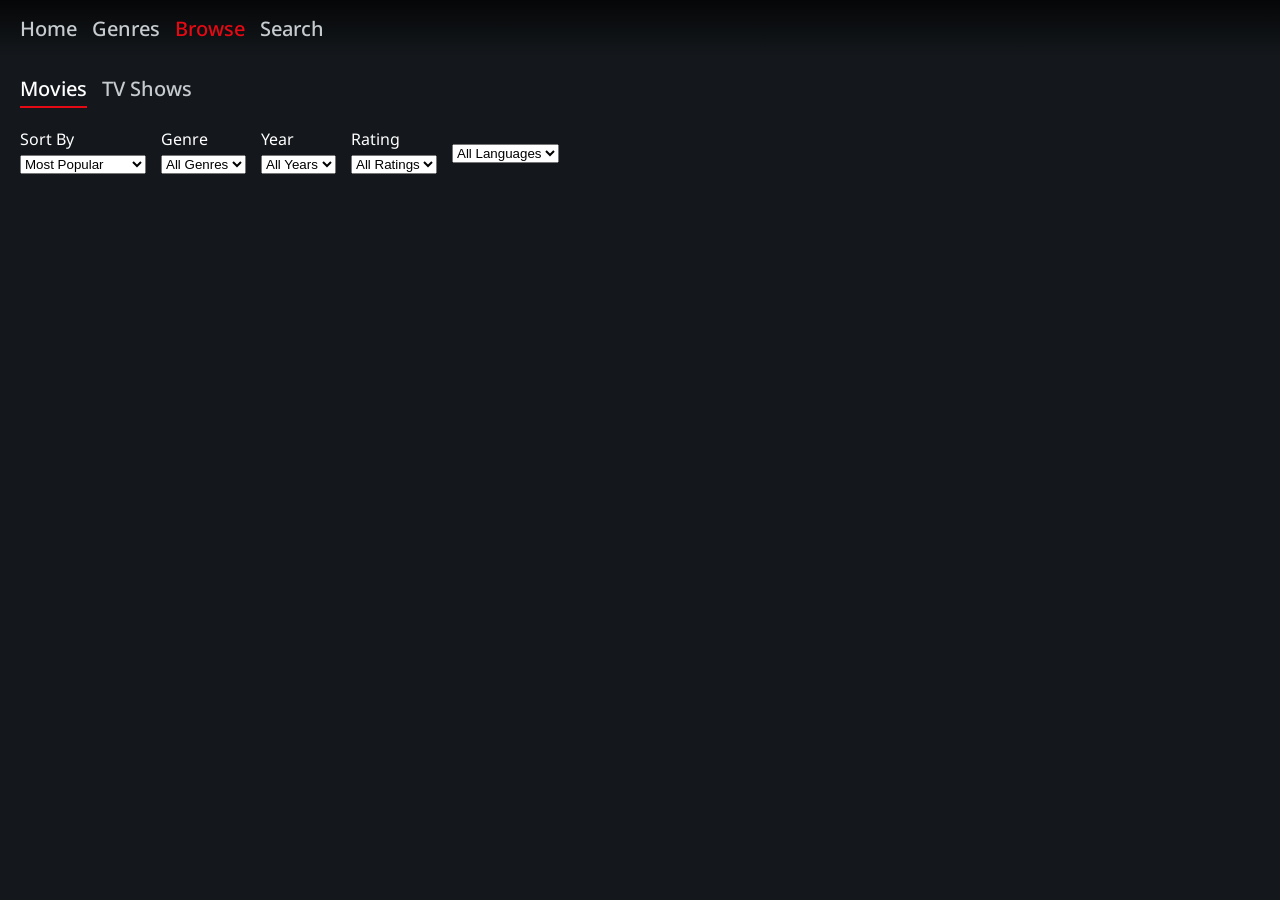
==== browse.html @ 1913073d "Update cinema.js and project files" ====
<!DOCTYPE html>
<html lang="en">
<!-- Home, Genres, Browse, Search, Details -->

<head>
    <meta charset="UTF-8">
    <meta name="viewport" content="width=device-width, initial-scale=1.0">
    <title>Cinema Cafe</title>
    <link rel="stylesheet" href="style.css">


</head>

<body>
    <header class="head-bar">

        <nav class="main-nav">
            <a href="index.html">Home</a>
            <a href="movie-details.html">Genres</a>
            <a href="browse.html" class="active-top">Browse</a>
            <a>Search</a>

        </nav>
    </header>
    <main class="browse-container">
        <nav class="sub-nav">

            <a href="browse.html" class="active">Movies</a>
            <a href="tvshow.html">TV Shows</a>

        </nav>
        <section class="select-section">
            <div class="select-group">
                <label for="select-sort">Sort By</label>
                <select id="select-sort" autocomplete="off">
                    <option value="popularity.desc">Most Popular</option>
                    <option value="vote_average.desc">Highest Rated</option>
                    <option value="primary_release_date.desc">Newest Releases</option>

                </select>
            </div>

            <div class="select-group">
                <label for="genre-select">Genre</label>
                <select id="genre-select" autocomplete="off">
                    <option value="">All Genres</option>
                </select>
            </div>

            <div class="select-group">
                <label for="year-sort">Year</label>
                <select id="year-sort" autocomplete="off">
                    <option value="">All Years</option>
                    <option value="2026">2026</option>
                    <option value="2025">2025</option>
                    <option value="2024">2024</option>
                    <option value="2023">2023</option>
                    <option value="2022">2022</option>
                    <option value="2021">2021</option>
                    <option value="2020">2020</option>
                    <option value="2019">2019</option>
                    <option value="2018">2018</option>
                    <option value="2017">2017</option>
                    <option value="2016">2016</option>
                    <option value="2015">2015</option>
                    <option value="2014">2014</option>
                    <option value="2013">2013</option>
                    <option value="2012">2012</option>
                    <option value="2011">2011</option>
                    <option value="2010">2010</option>

                </select>
            </div>
            <div class="select-group">
                <label for="rating-select">Rating</label>
                <select id="rating-select" autocomplete="off">
                    <option value="">All Ratings</option>
                    <option value="9">9+ Stars</option>

                    <option value="8">8+ Stars</option>
                    <option value="7">7+ Stars</option>
                    <option value="6">6+ Stars</option>
                </select>
            </div>

            <div class="select-group">
                <label for="language-select"></label>
                <select id="language-select" autocomplete="off">
                    <option value="">All Languages</option>
                    <option value="ar">Arabic</option>
                    <option value="en">International</option>
                </select>
            </div>
        </section>
        <section class="trending">
            <!-- <h2>Trending Movies</h2> -->
            <div class="movies-grid">



            </div>

            <div class="load-more-container">
                <button id="load-more-btn" style="display: none;">Load More</button>
            </div>
            <div id="scroll-sentinel"></div>
        </section>
    </main>

    <script src="cinema.js"></script>

</body>

</html>
---- style.css ----
@import url('https://fonts.googleapis.com/css2?family=Libre+Baskerville:ital,wght@0,400..700;1,400..700&family=Noto+Sans:ital,wght@0,100..900;1,100..900&display=swap');



body {
    /* background-image: url("doodle2.png"); */
    margin: 0px;
    background-color: #14181c;
    color: #ffffff;
    font-family: "Noto Sans", sans-serif;
    padding: 0px;
}

.page-container {
    padding: 20px;
    /* padding: 80px 20px 20px 20px; */
    max-width: 1300px;
    margin: 0 auto;
}


nav {
    display: flex;
    gap: 15px;
    margin-bottom: 20px;
    /* position: absolute;
    width: 100%;
    top: 0%;
    left: 0%; */
}

nav a {
    color: rgb(198, 203, 207);
    text-decoration: none;
    font-weight: 500;
    font-size: 20px;
    transition: color 0.2s ease;
    cursor: pointer;
}

nav a.active {
    color: #ffffff;
    border-bottom: 2px solid #e50914;
    /* Red accent line under active page */
    padding-bottom: 4px;
}

nav a.active-top {
    color: #e50914;
    /* border-bottom: 2px solid #e50914; */
    /* Red accent line under active page */
    /* padding-bottom: 4px; */
}

nav a:hover {
    color: rgb(241, 86, 86);
}


.movies-grid img,
.tv-grid img {

    width: 150px;
    height: 210px;
    border-radius: 9px;
    object-fit: cover;
    /* transition: transform 0.2s ease, outline 0.3s ease; */

    cursor: pointer;
    border: 2px solid transparent;
    transition: transform 0.2s;
    outline-offset: -3px;
}

.movies-grid,
.tv-grid {
    gap: 15px;
    object-position: center;
    justify-content: center;
    flex-wrap: wrap;
    display: flex;
}

.movies-grid img:hover,
.tv-grid img:hover {
    transform: scale(1.06);
    outline: 2px solid coral;
    outline-width: medium;
    /* transition: outline 0.3s ease; */
}


.details {
    /* display: flex;
    align-items: flex-end;
    gap: 20px;
    position: relative;
    justify-content: center; */
    position: relative;



}

.backdrop {
    height: clamp(500px, 32vw, 520px);
    /* height: 500px; */

    width: 100%;
    object-fit: cover;
    border-radius: 10px;

    /* object-position: center top; */


}


.poster {

    /* position: absolute;
    bottom: -40px;
    left: 20px;
    width: 230px;
    border-radius: 10px;
    object-fit: cover; */
    width: 230px;
    border-radius: 10px;
    object-fit: cover;
    position: relative;
    z-index: 2;


}



.backdrop-fade {
    position: absolute;
    top: 0;
    left: 0;
    width: 100%;
    height: 100%;
    background: linear-gradient(to bottom,
            rgba(0, 0, 0, 0) 20%,
            rgba(0, 0, 0, 0.4) 55%,
            #101417 100%);

}

.backdrop-wrapper {
    position: relative;
}


.cast-member img {
    border-radius: 600px;
    width: 100px;
    height: 100px;
    object-fit: cover;
    display: block;
    margin: 0 auto;
    cursor: pointer;

}

.character-name {
    font-size: 15px;
    font-weight: 400;
}

.cast-member {
    text-align: center;
    width: 100px;

}

.cast-list {
    display: flex;
    gap: 45px 90px;
    flex-wrap: wrap;
    margin-bottom: 50px;
    align-items: flex-start;
    overflow-x: auto;

}


.details-info {
    margin-top: 1px;
}

/* .details-info h2 {
    font-size: 25px;
} */

.character-name {
    color: #a0a0a0;
    text-align: center;
    min-height: 2.6em;
    line-height: 1.3;
    margin-top: 5px
}

.actor-name {
    text-align: center;
    margin-bottom: 0;

}


.left-column {
    padding-top: 0px;
    /* text-wrap: wrap; */
    gap: 20px;
    display: flex;
    flex-direction: column;
    margin-left: 20px;
    position: sticky;
    top: 20px;
    align-self: flex-start;
    margin-top: -305px;

}

.genres {

    gap: 8px;
    display: flex;
    flex-wrap: wrap;
}

.genre-pill {
    background-color: #2c3437;
    padding: 4px 10px;
    border-radius: 6px;
    font-size: 13px;
    cursor: pointer;


}

.status {
    flex-wrap: wrap;
    width: 270px;
    display: flex;
    flex-direction: column;
    gap: 17px;

}

.status p {
    margin: 0;
    color: #a0a0a0;
    font-size: 14px;
}

.status span {
    color: #ffffff;
    font-weight: 490;
    display: block;
    margin-top: 3px;

}

.btn-trailer {
    cursor: pointer;
    border-radius: 30px;
    padding: 10px 10px;
    margin-right: 80px;
}

.details-bottom {
    display: flex;
    gap: 45px;
}

.right-column {
    flex: 1;
    min-width: 0;

}

.title-info {
    display: flex;
    align-items: center;
    gap: 10px;
    color: #a0a0a0;
    font-size: 15px;
    margin-bottom: 20px;
}

.title-info .rating {
    color: #fff;
}

.title-info .rating strong {
    font-size: 18px;
}

.title-info .max-score {
    color: #707070;
    font-size: 14px;
}

.title-info .dot,
.dot-time {
    color: #505050;
}

.tagline {
    font-size: 16px;
    font-style: italic;
    color: #d1d5db;
    border-left: 3px solid #e50914;
    padding-left: 12px;
    margin: 20px 0 20px 0;
}

.sub-crew {
    display: flex;
    flex-direction: column;
    gap: 7px;
    margin: 30px 0;
    border-top: 1px solid rgba(255, 255, 255, 0.1);
    border-bottom: 1px solid rgba(255, 255, 255, 0.1);
    padding: 14px 0;
}

.sub-crew p {
    margin: 0;
    font-size: 17px;
    color: #a0a0a0;
    font-weight: 600;


}

.sub-crew span {
    color: #5692e8;
    font-weight: 400;
    margin-left: 6px;
}

.media-nav nav {
    display: flex;
    gap: 30px;
    align-items: center
}

.media-nav h2 {
    margin: 0;
}

.media-nav button {
    color: white;
    background-color: transparent;
    border: transparent;
    cursor: pointer;
    font-size: 20px;
}

.media-nav button:hover {
    color: rgb(209, 209, 209);
    transition: color 0.2s ease;

}

.media-nav button.active {

    border-bottom: 2px solid rgb(245, 66, 66);
    padding-bottom: 2px;
}

.cast-image {
    align-items: center;
}



.btn-view-more {
    /* width: 100px;
    height: 100px; */
    border-radius: 600px;
    background: transparent;
    border: none;
    color: #f1eeee;
    font-size: 15px;
    font-weight: 600;
    cursor: pointer;
    align-self: center;

    margin-right: 20px;
    margin-bottom: 90px;
    padding-left: 10px;
    padding-right: 10px;
    transition: color 0.2s ease
}

.btn-view-more:hover {
    color: rgb(252, 82, 82);
}

.media-scroll {
    display: flex;
    gap: 10px;
    overflow-x: auto;
    padding-bottom: 10px;
    overflow-x: auto;
    /* overscroll-behavior: contain; */

}

.media-container {
    flex-shrink: 0;
    border-radius: 3px;
    cursor: pointer;
    width: 420px;
    height: 280px;
    object-fit: cover;

}

.media-container img {
    width: 100%;
    height: 100%;
    object-fit: cover;

}

.media-section {
    max-width: 100%;
    width: 100%;
    margin: 0 auto;
    overflow-x: hidden;
}


/* Modal */
.modal {
    position: fixed;
    top: 0%;
    left: 0%;
    z-index: 2000;
    width: 100%;
    height: 100%;
    z-index: 2000;
    display: flex;
    align-items: center;
    justify-content: center;

}



.overlay {
    position: absolute;
    top: 0;
    left: 0;
    width: 100%;
    height: 100%;
    background-color: rgba(0, 0, 0, 0.9);
    /* backdrop-filter: blur(2px); */
    z-index: 1;
    display: flex;
    align-items: center;
    justify-content: center;
}

/* 3. Modal Box Container */
.modal-content {
    position: relative;
    z-index: 2;
    width: 100%;
    max-width: 1200px;
    background-color: #14181c;
    border-radius: 12px;
    padding: 20px;

}

/* 4. Modal Header Bar */
.modal-header {
    display: flex;
    justify-content: space-between;
    align-items: center;
    margin-bottom: 15px;
}

.modal-header h3 {
    margin: 0;
    font-size: 20px;
    color: #ffffff;
}

/* 5. Close Button ("X") */
.close-modal {
    background: none;
    border: none;
    color: #a0a0a0;
    font-size: 28px;
    cursor: pointer;
    line-height: 1;
    transition: color 0.2s ease;
}

.close-modal:hover {
    color: #e50914;
}

.trailer-frame {
    width: 100%;
    aspect-ratio: 16 / 9;
    border-radius: 8px;
    display: block;
}

.hidden {
    display: none;
}

.head-bar {
    width: 100%;
    background-color: #14181c;
    z-index: 10;
    position: absolute;
    background: linear-gradient(to bottom, rgba(0, 0, 0, 0.75) 0%, rgba(0, 0, 0, 0) 100%);

}

.head-bar nav {
    max-width: 1500px;
}

.main-nav {
    max-width: 1300px;
    margin: 0 auto;
    padding: 15px 20px;
    /* background: transparent; */
}

.browse-container {
    max-width: 1500px;
    margin: 0 auto;
    padding: 20px;
    padding-top: 75px;

}

.sub-nav {
    display: flex;
    gap: 15px;
    margin-bottom: 20px;
    /* padding: 20px;
    max-width: 1505px;
    margin: 0 auto; */


}

.select-section {
    display: flex;
    margin: 20px 0;
    flex-wrap: wrap;
    gap: 15px;
    align-items: center;
}

.select-group {
    display: flex;
    gap: 5px;
    flex-direction: column;
}

#scroll-sentinel {
    height: 20px;
    width: 100%;
}

.ambient-glow {
    position: absolute;
    top: 0;
    left: 0;
    width: 100%;
    height: 610px;
    z-index: -1;
    background-image: var(--glow-image);
    background-size: cover;
    background-position: center top;
    filter: blur(90px) saturate(1.3) brightness(0.5);
    transform: scale(1.2);
    /* pushes the blurred edges off-screen so no hard border shows */
    opacity: 0.6;
    transition: background-image 0.6s ease;
    pointer-events: none;
}

.season-scroller {
    display: flex;
    gap: 20px;
    padding: 2px;
}

.backdrop-wrapper-tv {
    position: relative;

}

.backdrop-tv {
    height: clamp(500px, 32vw, 520px);
    /* height: 500px; */

    width: 100%;
    object-fit: cover;
    border-radius: 10px;
    object-position: center top;

}

.backdrop-fade-tv {
    position: absolute;
    top: 0;
    left: 0;
    width: 100%;
    height: 100%;
    background: linear-gradient(to bottom,
            rgba(0, 0, 0, 0) 20%,
            rgba(0, 0, 0, 0.4) 55%,
            #101417 100%);
}
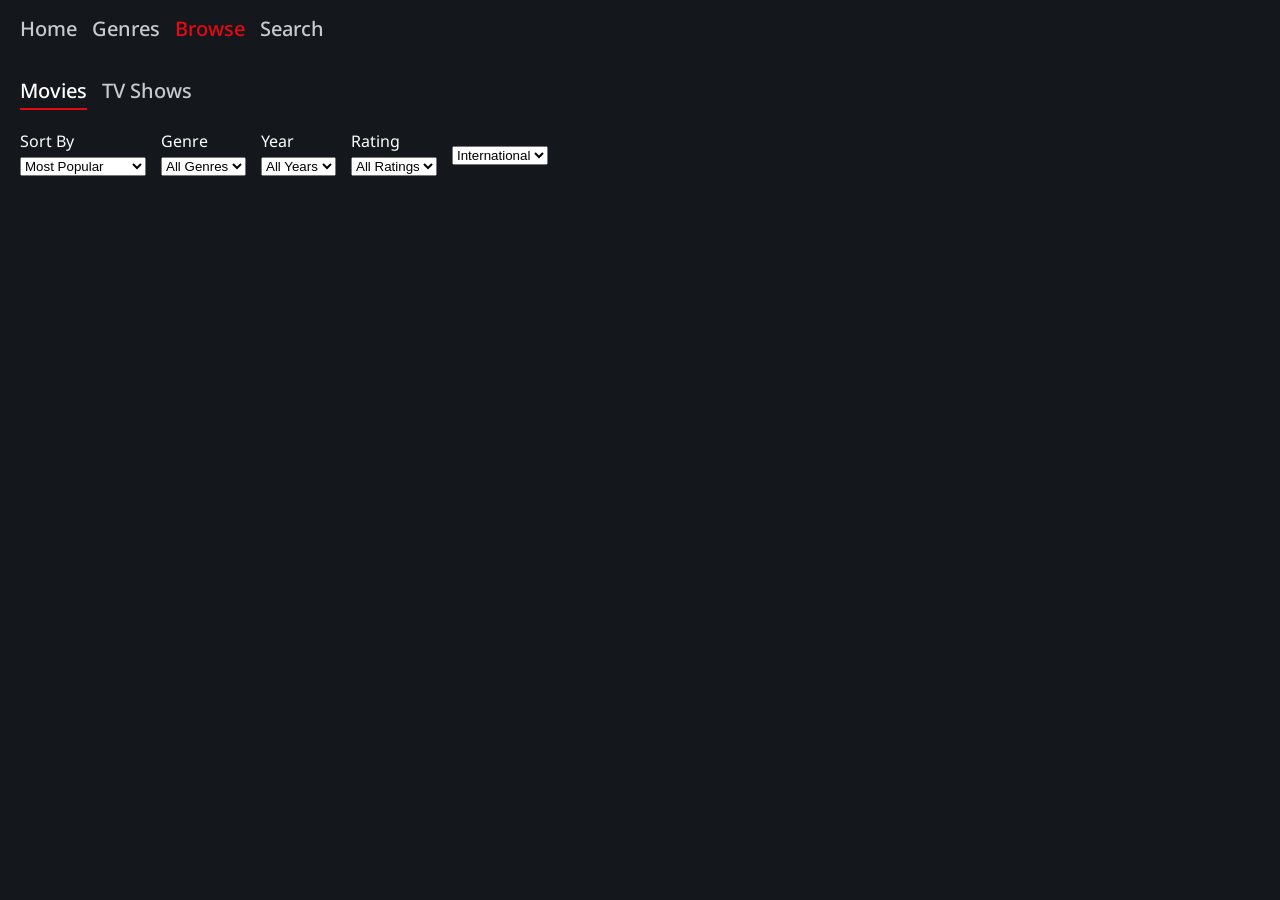
==== commit bd2fd011: "update 2.0" ====
--- a/browse.html
+++ b/browse.html
@@ -16,9 +16,9 @@
 
         <nav class="main-nav">
             <a href="index.html">Home</a>
-            <a href="movie-details.html">Genres</a>
+            <a href="genres.html">Genres</a>
             <a href="browse.html" class="active-top">Browse</a>
-            <a>Search</a>
+            <a href="search.html">Search</a>
 
         </nav>
     </header>
@@ -86,9 +86,9 @@
             <div class="select-group">
                 <label for="language-select"></label>
                 <select id="language-select" autocomplete="off">
-                    <option value="">All Languages</option>
+                    <option value="">International</option>
                     <option value="ar">Arabic</option>
-                    <option value="en">International</option>
+                    <!-- <option value="en">International</option> -->
                 </select>
             </div>
         </section>
--- a/style.css
+++ b/style.css
@@ -9,6 +9,7 @@
     color: #ffffff;
     font-family: "Noto Sans", sans-serif;
     padding: 0px;
+    overflow-x: hidden
 }
 
 .page-container {
@@ -522,9 +523,17 @@
 .head-bar {
     width: 100%;
     background-color: #14181c;
+
+
+}
+
+.head-bar--overlay {
+    background-color: transparent;
+    background: linear-gradient(to bottom, rgba(0, 0, 0, 0.75) 0%, rgba(0, 0, 0, 0) 100%);
+    top: 0;
+    left: 0;
     z-index: 10;
     position: absolute;
-    background: linear-gradient(to bottom, rgba(0, 0, 0, 0.75) 0%, rgba(0, 0, 0, 0) 100%);
 
 }
 
@@ -543,7 +552,9 @@
     max-width: 1500px;
     margin: 0 auto;
     padding: 20px;
-    padding-top: 75px;
+    padding-top: 20px;
+
+
 
 }
 
@@ -582,7 +593,7 @@
     top: 0;
     left: 0;
     width: 100%;
-    height: 610px;
+    height: 620px;
     z-index: -1;
     background-image: var(--glow-image);
     background-size: cover;
@@ -599,6 +610,7 @@
     display: flex;
     gap: 20px;
     padding: 2px;
+    flex-wrap: wrap;
 }
 
 .backdrop-wrapper-tv {
@@ -627,4 +639,166 @@
             rgba(0, 0, 0, 0) 20%,
             rgba(0, 0, 0, 0.4) 55%,
             #101417 100%);
+}
+
+.episode-card {
+    display: flex;
+    gap: 15px;
+    margin-bottom: 15px;
+    align-items: flex-start;
+}
+
+.episode-still {
+    width: 200px;
+    height: 112px;
+    object-fit: cover;
+    border-radius: 6px;
+    flex-shrink: 0;
+}
+
+.episode-header {
+    display: flex;
+    gap: 10px;
+    align-items: center;
+    margin-bottom: 6px;
+}
+
+.episode-number {
+    color: #a0a0a0;
+}
+
+.episode-rating {
+    color: #f5c518;
+}
+
+.season-btn {
+    margin-bottom: 20px;
+}
+
+.season-btn.active {
+    background-color: #e50914;
+    color: white;
+}
+
+.episode-date {
+    font-size: 14px;
+    color: #a7a7a7;
+}
+
+.search-container {
+    text-align: center;
+
+}
+
+.search-container input {
+    padding: 20px;
+    text-align: center;
+    max-width: 1300px;
+
+}
+
+.search-container {
+    max-width: 1500px;
+    margin: 0 auto;
+    padding: 20px;
+    padding-top: 20px;
+}
+
+.input-search {
+    width: 200px;
+    max-width: 600px;
+    margin-bottom: 20px;
+    border-radius: 30px;
+    font-size: 15px;
+    color: #ffffff;
+    background-color: #1c2126;
+    border: 2px solid transparent;
+    outline: none;
+    transition: box-shadow 0.25s ease, border-color 0.25 ease;
+}
+
+.input-search::placeholder {
+    color: #6b7280;
+}
+
+.input-search:focus {
+    border-color: #e52309;
+    background-color: #20262c;
+}
+
+
+.search-results img {
+    width: 150px;
+    height: 210px;
+    cursor: pointer;
+    border-radius: 10px;
+    border: 2px solid transparent;
+    transition: transform 0.2s;
+    outline-offset: -3px;
+    object-fit: cover;
+
+
+}
+
+.search-results img:hover {
+    transform: scale(1.1);
+    outline: 2px solid #6366f1;
+    outline-width: medium;
+}
+
+.search-results {
+    display: flex;
+    flex-wrap: wrap;
+    gap: 15px;
+    justify-content: center;
+
+}
+
+
+/* #tv-load-btn {
+    font-size: 15px;
+    display: block;
+    margin: 20px;
+    padding: 12px 32px;
+    border-radius: 30px;
+    cursor: pointer;
+    font-weight: 600;
+    color: white;
+    background-color: transparent;
+    transition: background-color 0.25s ease, transform 0.15s ease, box-shadow 0.25s ease;
+
+}
+
+#tv-load-btn:hover {
+    background: #e50914;
+    box-shadow: 0 0 20px rgba(229, 9, 20, 0.4);
+    transform: translateY(-2px);
+
+
+}
+
+.tv-load-container {
+    display: flex;
+    justify-content: center;
+    width: 100%;
+} */
+
+#tv-load-btn {
+    display: block;
+    margin: 30px auto;
+    padding: 13px 36px;
+    font-size: 15px;
+    font-weight: 600;
+    color: #ffffff;
+    background-color: #1c2126;
+    border: 1px solid #2c3437;
+    border-radius: 50px;
+    cursor: pointer;
+    transition: all 0.25s ease;
+}
+
+#tv-load-btn:hover {
+    background-color: #20262c;
+    border-color: #e50914;
+    box-shadow: 0 0 15px rgba(229, 9, 20, 0.4);
 }
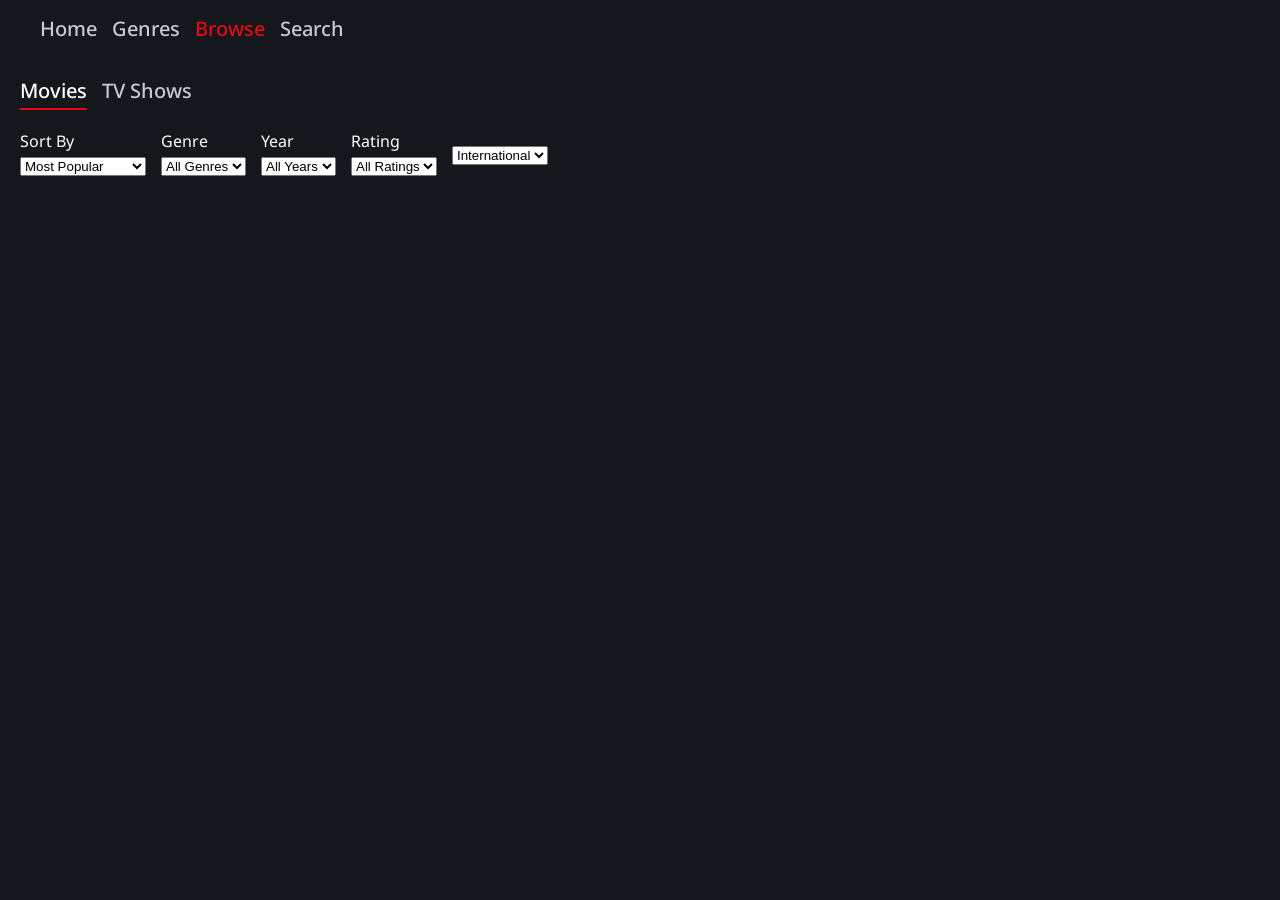
==== commit 5a714646: "update 3.0: - completing homepage, and making it responsive. - making genre page responsive" ====
--- a/browse.html
+++ b/browse.html
@@ -36,6 +36,7 @@
                     <option value="popularity.desc">Most Popular</option>
                     <option value="vote_average.desc">Highest Rated</option>
                     <option value="primary_release_date.desc">Newest Releases</option>
+
 
                 </select>
             </div>
--- a/style.css
+++ b/style.css
@@ -14,13 +14,14 @@
 
 .page-container {
     padding: 20px;
-    /* padding: 80px 20px 20px 20px; */
     max-width: 1300px;
+    /*intentionally narrower than other pages — looks best at this width */
     margin: 0 auto;
 }
 
 
 nav {
+    user-select: none;
     display: flex;
     gap: 15px;
     margin-bottom: 20px;
@@ -31,6 +32,7 @@
 }
 
 nav a {
+
     color: rgb(198, 203, 207);
     text-decoration: none;
     font-weight: 500;
@@ -54,6 +56,7 @@
 }
 
 nav a:hover {
+
     color: rgb(241, 86, 86);
 }
 
@@ -118,14 +121,7 @@
 
 
 .poster {
-
-    /* position: absolute;
-    bottom: -40px;
-    left: 20px;
-    width: 230px;
-    border-radius: 10px;
-    object-fit: cover; */
-    width: 230px;
+    width: 100%;
     border-radius: 10px;
     object-fit: cover;
     position: relative;
@@ -211,8 +207,8 @@
 
 
 .left-column {
+    width: 230px;
     padding-top: 0px;
-    /* text-wrap: wrap; */
     gap: 20px;
     display: flex;
     flex-direction: column;
@@ -225,10 +221,13 @@
 }
 
 .genres {
-
     gap: 8px;
     display: flex;
     flex-wrap: wrap;
+    /* max-width: 100%; */
+    width: 100%;
+
+    justify-content: flex-start;
 }
 
 .genre-pill {
@@ -239,16 +238,21 @@
     cursor: pointer;
 
 
-}
-
-.status {
+
+}
+
+.status,
+.budget-revenue {
+    width: 100%;
+    /* width: 270px; */
     flex-wrap: wrap;
-    width: 270px;
     display: flex;
     flex-direction: column;
-    gap: 17px;
-
-}
+    gap: 15px;
+
+}
+
+
 
 .status p {
     margin: 0;
@@ -261,6 +265,17 @@
     font-weight: 490;
     display: block;
     margin-top: 3px;
+    font-size: 14px;
+
+}
+
+
+.date-group span {
+    color: #ffffff;
+    font-weight: 490;
+    display: block;
+    margin-top: 3px;
+    font-size: 14px;
 
 }
 
@@ -268,7 +283,8 @@
     cursor: pointer;
     border-radius: 30px;
     padding: 10px 10px;
-    margin-right: 80px;
+    width: 95%
+        /* margin-right: 80px; */
 }
 
 .details-bottom {
@@ -308,6 +324,7 @@
 .dot-time {
     color: #505050;
 }
+
 
 .tagline {
     font-size: 16px;
@@ -408,6 +425,8 @@
     overflow-x: auto;
     padding-bottom: 10px;
     overflow-x: auto;
+    scrollbar-width: thin;
+    scrollbar-color: rgba(255, 255, 255, 0.2) transparent;
     /* overscroll-behavior: contain; */
 
 }
@@ -516,9 +535,7 @@
     display: block;
 }
 
-.hidden {
-    display: none;
-}
+
 
 .head-bar {
     width: 100%;
@@ -537,19 +554,17 @@
 
 }
 
-.head-bar nav {
-    max-width: 1500px;
-}
 
 .main-nav {
-    max-width: 1300px;
+    /* max-width: 1400px; */
+    max-width: var(--content-max);
     margin: 0 auto;
-    padding: 15px 20px;
-    /* background: transparent; */
+    /* padding: 15px 20px; */
+    padding: 15px var(--content-pad);
 }
 
 .browse-container {
-    max-width: 1500px;
+    max-width: 1400px;
     margin: 0 auto;
     padding: 20px;
     padding-top: 20px;
@@ -625,7 +640,7 @@
     width: 100%;
     object-fit: cover;
     border-radius: 10px;
-    object-position: center top;
+    object-position: center 20%;
 
 }
 
@@ -673,10 +688,23 @@
 
 .season-btn {
     margin-bottom: 20px;
+    border-radius: 30px;
+    padding: 10px 13px;
+    background: #1c2126;
+    border: 1px solid #2c3437;
+    color: #a0a0a0;
+    cursor: pointer;
+    font-size: 14px;
+    transition: all 0.2s ease;
+}
+
+.season-btn:hover {
+    color: rgba(248, 248, 248);
 }
 
 .season-btn.active {
     background-color: #e50914;
+    border: #e50914;
     color: white;
 }
 
@@ -693,12 +721,12 @@
 .search-container input {
     padding: 20px;
     text-align: center;
-    max-width: 1300px;
+    max-width: 1400px;
 
 }
 
 .search-container {
-    max-width: 1500px;
+    max-width: 1400px;
     margin: 0 auto;
     padding: 20px;
     padding-top: 20px;
@@ -783,7 +811,9 @@
     width: 100%;
 } */
 
-#tv-load-btn {
+#tv-load-btn,
+#load-more-btn,
+#search-load-more-btn {
     display: block;
     margin: 30px auto;
     padding: 13px 36px;
@@ -797,8 +827,1351 @@
     transition: all 0.25s ease;
 }
 
-#tv-load-btn:hover {
+#tv-load-btn:hover,
+#load-more-btn:hover,
+#search-load-more-btn:hover {
     background-color: #20262c;
     border-color: #e50914;
     box-shadow: 0 0 15px rgba(229, 9, 20, 0.4);
+}
+
+
+.genre-section {
+    max-width: 1400px;
+    margin: 0 auto;
+}
+
+.genre-container {
+    display: grid;
+    grid-template-columns: repeat(auto-fill, minmax(220px, 1fr));
+    gap: 20px;
+    padding: 20px;
+
+}
+
+.genre-container-home {
+    display: grid;
+    grid-template-columns: repeat(auto-fill, minmax(220px, 1fr));
+    gap: 20px;
+    padding: 0 20px;
+}
+
+.genre-card {
+    aspect-ratio: 2/1;
+    border-radius: 7px;
+    background-color: var(--genre-color, #444);
+    box-shadow: 0 2px 8px rgba(0, 0, 0, 0.3);
+    transition: transform 0.2s ease, box-shadow 0.2s ease;
+    position: relative;
+    overflow: hidden;
+    display: flex;
+    align-items: center;
+    justify-content: flex-end;
+    padding-right: 16px;
+    cursor: pointer;
+    user-select: none;
+    will-change: transform;
+}
+
+.genre-card:hover {
+    transform: translateY(-5px) scale(1.015);
+    box-shadow: 0 8px 20px rgba(0, 0, 0, 0.45);
+}
+
+.genre-card.horror .card-img img {
+    object-fit: cover;
+    object-position: center top;
+}
+
+.genre-card.crime .card-img img {
+    object-position: center left;
+}
+
+
+.genre-card.documentary .card-img img {
+    object-position: center left;
+}
+
+.genre-card.documentary .card-img {
+    width: 51%;
+}
+
+.genre-card.documentary .genre-title {
+    font-size: 0.85rem;
+    letter-spacing: -0.1px;
+    margin-right: -4px;
+
+}
+
+.genre-card.documentary-tv .card-img {
+    width: 51%;
+}
+
+.genre-card.documentary-tv .genre-title {
+    font-size: 0.85rem;
+    letter-spacing: -0.1px;
+    margin-right: -4px;
+
+}
+
+.genre-card.thriller-tv .genre-title {
+    font-size: 0.95rem;
+
+}
+
+
+.genre-card.animation .genre-title {
+    font-size: 0.85rem;
+    letter-spacing: -0.1px;
+}
+
+
+.genre-card.crime .genre-title {
+    text-align: right;
+    margin-right: 15px;
+}
+
+.genre-card.sci-fi .genre-title {
+    text-align: right;
+    margin-right: 15px;
+}
+
+.genre-card.drama .genre-title {
+    text-align: right;
+    margin-right: 7px;
+}
+
+.genre-card.drama-tv .genre-title {
+    text-align: right;
+    margin-right: 7px;
+}
+
+.genre-card.crime-tv .genre-title {
+    text-align: right;
+    margin-right: 10px;
+}
+
+.genre-card.action-tv .genre-title {
+    font-size: 0.85rem;
+    letter-spacing: -0.1px;
+}
+
+.genre-card.action-tv .card-img img {
+    object-position: right;
+}
+
+.genre-card.drama-tv .card-img img {
+    object-position: center left;
+}
+
+.genre-card.comedy-tv .card-img img {
+    object-position: center right;
+}
+
+.genre-card.animation-tv .genre-title {
+    font-size: 0.85rem;
+    letter-spacing: -0.1px;
+}
+
+
+.genre-card.slasher .card-img img {
+    object-position: center;
+}
+
+.genre-card.paranormal .card-img img {
+    object-position: center right;
+}
+
+.genre-card.monster .card-img img {
+    object-position: center;
+}
+
+/* .genre-card.comedy-horror .card-img img {
+    object-position: left;
+} */
+
+.genre-card.paranormal .genre-title {
+    font-size: 0.80rem;
+    letter-spacing: -0.2px;
+    text-align: right;
+    margin-right: -9px;
+}
+
+.card-img {
+    position: absolute;
+    left: -5px;
+    top: -10px;
+    width: 60%;
+    height: 120%;
+    clip-path: polygon(0 0, 100% 0, 90% 100%, 0% 100%);
+    transform: rotate(-16deg);
+
+
+}
+
+
+.card-img img {
+    width: 100%;
+    height: 100%;
+    object-fit: cover;
+    pointer-events: none;
+    /* user-select: none; */
+    image-rendering: auto;
+
+}
+
+
+.genre-title {
+    color: #ffffff;
+    font-family: 'Noto Sans', sans-serif;
+    font-weight: 700;
+    font-size: 1rem;
+    letter-spacing: 0.3px;
+    text-transform: uppercase;
+    z-index: 2;
+    text-shadow: 0 1px 3px rgba(0, 0, 0, 0.4);
+    text-align: right;
+
+    min-width: 50%;
+    margin-left: auto;
+    /* text-overflow: ellipsis; */
+    white-space: normal;
+    line-height: 1.2;
+
+}
+
+.genre-header {
+    text-align: left;
+    padding-left: 20px;
+    font-family: 'Noto Sans', sans-serif;
+    font-size: 1.5rem;
+    font-weight: 700;
+    padding: 20px 20px 5px 20px;
+    margin: 0;
+
+}
+
+.genre-header-home,
+.new-header,
+.highly-rated-header,
+.popular-header {
+    display: flex;
+    align-items: center;
+    justify-content: space-between;
+}
+
+.link .see-all {
+    display: inline-block;
+    margin-right: 25px;
+}
+
+.link {
+    position: relative;
+    display: flex;
+    align-items: center;
+    /* margin-top: 50px; */
+    top: 28px;
+}
+
+
+.see-all {
+    text-decoration: none;
+    color: #a0a0a0;
+    font-size: 14px;
+    transition: color 0.2s ease;
+    margin-bottom: 10px;
+    margin-right: 25px;
+}
+
+.see-all:hover {
+    color: #ffffff;
+}
+
+.genre-section {
+    margin-bottom: 2rem;
+}
+
+.genre-container a,
+.genre-container-home a {
+    text-decoration: none;
+    color: inherit;
+    display: flex;
+    user-select: none;
+}
+
+
+.genre-breadcrumb {
+    padding: 12px 20px 0 20px;
+    font-size: 14px;
+    color: #a0a0a0;
+}
+
+.genre-breadcrumb a {
+    text-decoration: none;
+    color: #a0a0a0;
+    transition: color 0.2s ease
+}
+
+.genre-breadcrumb a:hover {
+    color: #e50914;
+}
+
+
+
+/* Homepage */
+.home-backdrop-section {
+    position: relative;
+}
+
+
+
+.home-backdrop {
+    position: relative;
+    width: 100%;
+    height: 750px;
+    overflow: hidden;
+
+}
+
+
+.home-backdrop-fade {
+    position: absolute;
+    top: 0;
+    left: 0;
+    width: 100%;
+    height: 100%;
+    background: linear-gradient(to bottom,
+            rgba(0, 0, 0, 0) 40%,
+            rgba(0, 0, 0, 0.5) 75%,
+            #14181c 100%);
+}
+
+.home-hero-info {
+    position: absolute;
+    bottom: 60px;
+    left: 40px;
+    max-width: 500px;
+    z-index: 2;
+}
+
+.home-hero-overview {
+    font-size: 15px;
+    color: #d1d5db;
+    margin-bottom: 20px;
+    text-shadow: 0 1px 4px rgba(0, 0, 0, 0.6);
+}
+
+.home-section-title {
+    padding: 0;
+    margin: 0 0 15px var(--scroller-gap);
+    font-family: 'Noto Sans', sans-serif;
+    font-size: 1.35rem;
+    font-weight: 700;
+    padding-left: 12px;
+
+    border-left: 3px solid #00adb5;
+
+}
+
+.home-section-title.movie-night {
+    border-left: 3px solid #f59e0b;
+
+}
+
+.main-homepage {
+    max-width: 1600px;
+    max-width: var(--content-max);
+    margin: 0 auto;
+    display: flex;
+    flex-direction: column;
+    /* padding-left: var(--content-pad);
+    padding-right: var(--content-pad); */
+    margin-top: 1.5rem;
+    /* gap: 100px; */
+
+}
+
+.movie-night,
+.highly-rated-header,
+.hidden-gem-header,
+.genre-header-home,
+.new-header,
+.upcoming-header {
+    margin-top: 50px;
+    scroll-margin-top: 50px;
+}
+
+
+.main-movie-night {
+    margin: 5px 20px;
+    background-color: #1c2126;
+    border: 1px solid #2c3437;
+    border-radius: 12px;
+    padding: 25px;
+}
+
+.main-movie-night h4 {
+    margin: 0 0 10px 0;
+    font-size: 1.1rem;
+}
+
+.main-movie-night p {
+    color: #b3b2b2;
+    margin: 15px 0 16px 0;
+}
+
+
+.learn-more {
+    display: inline-flex;
+    align-items: center;
+    gap: 6px;
+    text-decoration: none;
+    color: #0f1014;
+    background-color: #f59e0b;
+    font-weight: 600;
+    padding: 10px 18px;
+    border-radius: 8px;
+    transition: all 0.2s ease;
+}
+
+.learn-more:hover {
+    background-color: #f8a10a;
+    transform: translateX(2px);
+    box-shadow: 0 4px 14px rgba(245, 158, 11, 0.2);
+}
+
+
+.popular-now {
+    /* justify-content: flex-start; */
+    padding: 20px 20px;
+    margin: 0;
+    display: flex;
+    gap: 10px;
+    flex-wrap: nowrap;
+    overflow-x: auto;
+    scroll-behavior: smooth;
+    scrollbar-width: thin;
+    scrollbar-color: rgba(255, 255, 255, 0.2) transparent;
+
+
+
+}
+
+
+
+:root {
+    --scroller-gap: 20px;
+    --content-max: 1400px;
+    --content-pad: 40px;
+}
+
+.highly-rated-main,
+.hidden-gem-main,
+.new-main,
+.upcoming-main {
+    /* padding: 0px 20px 20px 20px; */
+    display: flex;
+    gap: 10px;
+    flex-wrap: nowrap;
+    overflow-x: auto;
+    scroll-behavior: smooth;
+    scrollbar-width: thin;
+    scrollbar-color: rgba(255, 255, 255, 0.2) transparent;
+    padding: var(--scroller-gap);
+    margin-top: calc(-0.9 * var(--scroller-gap));
+
+}
+
+.upcoming-main {
+    margin-bottom: 20px;
+}
+
+.popular-tab {
+    background: #1c2126;
+    border: 1px solid #2c3437;
+    color: #a0a0a0;
+    padding: 8px 16px;
+    border-radius: 20px;
+    cursor: pointer;
+    font-size: 14px;
+    transition: all 0.2s ease;
+
+}
+
+
+.toggle-btn {
+    margin: 0 20px;
+    display: flex;
+    gap: 10px;
+
+}
+
+.popular-tab:hover {
+    color: rgb(250, 249, 249);
+}
+
+.popular-tab.active {
+    background: #00adb5;
+    border-color: #00adb5;
+    color: #fff;
+    box-shadow: 0 4px 12px rgba(0, 173, 181, 0.30);
+}
+
+.popular-now img,
+.highly-rated-main img,
+.hidden-gem-main img,
+.new-main img,
+.upcoming-main img,
+.movies-grid img,
+.tv-grid img,
+.search-results img,
+.poster-link,
+.highly-rated-link,
+.hidden-gem-link,
+.new-link,
+.upcoming-link,
+.genre-container-home a {
+    -webkit-user-drag: none;
+    user-select: none;
+    -webkit-touch-callout: none;
+}
+
+.popular-now img,
+.highly-rated-main img,
+.hidden-gem-main img,
+.new-main img,
+.upcoming-main img {
+    flex-shrink: 0;
+    width: 150px;
+    height: 210px;
+    border-radius: 9px;
+    object-fit: cover;
+    cursor: pointer;
+    border: 2px solid transparent;
+    transition: transform 0.2s;
+    outline-offset: -3px;
+    z-index: 10;
+    z-index: 5;
+}
+
+.popular-now img:hover,
+.highly-rated-main img:hover,
+.hidden-gem-main img:hover,
+.new-main img:hover,
+.upcoming-main img:hover {
+    transform: scale(1.06);
+    outline: 2px solid coral;
+    outline-width: medium;
+
+}
+
+.hero-carousel {
+    position: relative;
+    height: 750px;
+    overflow: hidden;
+}
+
+.hero-slide {
+    position: absolute;
+    inset: 0;
+    background-size: cover;
+    background-position: center 20%;
+    opacity: 0;
+    transform: scale(1);
+    transition: opacity 1.5s ease, transform 1.5s ease;
+    will-change: opacity, transform;
+    /* transform: translateZ(0); */
+    backface-visibility: hidden;
+
+}
+
+
+.hero-slide.active {
+    opacity: 1;
+    animation: kenburns 5s ease-in-out forwards;
+}
+
+@keyframes kenburns {
+    from {
+        transform: scale(1.1);
+    }
+
+    to {
+        transform: scale(1);
+    }
+}
+
+.title-info-back {
+    display: flex;
+    align-items: center;
+    gap: 5px;
+    color: #b9bdc2;
+    font-size: 13.2px;
+    margin-bottom: 20px;
+    text-shadow: 2px 2px 4px rgba(0, 0, 0, 0.5);
+
+}
+
+.title-info-back .rating {
+    /* color: #fff; */
+    color: #b9bdc2;
+}
+
+
+
+.title-info-back .dot,
+.dot-time {
+    color: #505050;
+}
+
+.title-info-back .cert-badge {
+    border: 1px solid rgba(255, 255, 255, 0.4);
+    padding: 1px 5px;
+    border-radius: 3px;
+    font-size: 0.85em;
+    font-weight: 600;
+}
+
+.hero-title-logo {
+    max-width: 350px;
+    max-height: 120px;
+    width: auto;
+    height: auto;
+    object-fit: contain;
+    margin-bottom: 1rem;
+    filter: drop-shadow(0px 2px 8px rgba(0, 0, 0, 0.5));
+    user-select: none;
+    pointer-events: none;
+}
+
+.home-hero-info {
+    transition: opacity 0.1s ease;
+    user-select: none;
+
+}
+
+.home-hero-info.fade-out {
+    opacity: 0;
+
+}
+
+.hero-actions {
+    display: flex;
+    align-items: center;
+    gap: 12px;
+}
+
+
+
+.trailer-btn,
+.btn-details {
+    display: inline-flex;
+    align-items: center;
+    justify-content: center;
+    padding: 10px 12px;
+    font-size: 0.90rem;
+    font-weight: 600;
+    border-radius: 8px;
+    border: none;
+    cursor: pointer;
+    text-decoration: none;
+    transition: all 0.2s cubic-bezier(0.4, 0, 0.2, 1);
+    user-select: none;
+}
+
+.trailer-btn {
+    font-size: 0.85rem;
+
+}
+
+/* Watch Trailer Specific Styling */
+.trailer-btn {
+    background-color: #ffffff;
+    color: #0f1014;
+    box-shadow: 0 4px 14px rgba(255, 255, 255, 0.15);
+}
+
+.trailer-btn:hover {
+    background-color: rgba(255, 255, 255, 0.88);
+    transform: translateY(-2px) scale(1.02);
+    box-shadow: 0 6px 20px rgba(255, 255, 255, 0.25);
+}
+
+.trailer-btn:active {
+    transform: translateY(0) scale(0.98);
+}
+
+/* More Info Specific Styling */
+.btn-details {
+    background-color: rgba(109, 109, 110, 0.4);
+    color: #ffffff;
+    backdrop-filter: blur(8px);
+    -webkit-backdrop-filter: blur(8px);
+}
+
+
+.btn-details:hover {
+    background-color: rgba(109, 109, 110, 0.6);
+    transform: translateY(-2px) scale(1.02);
+}
+
+.btn-details:active {
+    transform: translateY(0) scale(0.98);
+}
+
+.hero-arrow {
+    position: absolute;
+    top: 50%;
+    transform: translateY(-50%);
+    z-index: 5;
+    background: rgba(0, 0, 0, 0.35);
+    border: none;
+    color: white;
+    font-size: 32px;
+    width: 48px;
+    height: 48px;
+    border-radius: 50%;
+    cursor: pointer;
+    opacity: 0;
+    transition: opacity 0.2s ease, background 0.2s ease;
+}
+
+.home-backdrop:hover .hero-arrow {
+    opacity: 1;
+}
+
+.hero-arrow:hover {
+    background: rgba(0, 0, 0, 0.6);
+}
+
+.hero-arrow-left {
+    left: 20px;
+}
+
+.hero-arrow-right {
+    right: 20px;
+}
+
+.backdrop-night {
+    position: relative;
+    overflow: hidden;
+}
+
+.backdrop-night img {
+    width: 100%;
+    height: clamp(400px, 32vw, 520px);
+    object-fit: cover;
+    object-position: center 45%;
+}
+
+
+
+.on-backdrop {
+    position: absolute;
+    top: 50%;
+    transform: translateY(-50%);
+    left: 60px;
+    right: 60px;
+    max-width: 600px;
+    z-index: 2;
+}
+
+.on-backdrop h2 {
+    font-size: clamp(28px, 5.5vw, 60px);
+    margin: 0;
+    line-height: 1;
+    font-weight: 800;
+    text-shadow: 0 2px 12px rgba(0, 0, 0, 0.6);
+}
+
+.on-backdrop p {
+    font-size: clamp(13px, 1.6vw, 16px);
+    font-weight: 400;
+    text-shadow: 0 1px 6px rgba(0, 0, 0, 0.6);
+    max-width: 500px;
+    /* margin: 0; */
+}
+
+.backdrop-night::after {
+    content: '';
+    position: absolute;
+    top: 0;
+    left: 0;
+    width: 100%;
+    height: 100%;
+    background: linear-gradient(225deg,
+            rgba(20, 24, 28, 0) 0%,
+            rgba(20, 24, 28, 0) 42%,
+            rgba(20, 24, 28, 1) 90%);
+    pointer-events: none;
+    z-index: 1;
+    /* Allows clicks to pass through to the image if needed */
+}
+
+.red {
+    color: #dd1324;
+}
+
+.movie-night-container {
+    font-family: 'Plus Jakarta Sans', sans-serif;
+    /* margin-bottom: 0; */
+}
+
+.how-it-works {
+    text-align: center;
+    line-height: 0.6;
+    margin: 35px 0px;
+}
+
+.how-it-works h1 {
+    font-size: 27px;
+
+}
+
+.how-it-works p {
+    font-size: 11px;
+    color: rgb(197, 197, 197);
+}
+
+/* .how-it-works {} */
+
+.feature-cards-grid {
+    max-width: 1200px;
+    /* margin: 0 auto; */
+    padding: 0 10px;
+    display: grid;
+    grid-template-columns:
+        repeat(auto-fit, minmax(260px, 1fr));
+    gap: 20px;
+    margin: 40px auto;
+}
+
+
+.coming-soon {
+    background: linear-gradient(135deg, rgba(35, 23, 33, 0.75), rgba(20, 20, 28, 0.75));
+    border: 1px solid rgba(255, 255, 255, 0.08);
+    backdrop-filter: blur(12px);
+    box-shadow: 0 10px 30px rgba(0, 0, 0, 0.4);
+    max-width: 1200px;
+    margin: 40px auto 0 auto;
+
+    padding: 24px 30px;
+    border-radius: 12px;
+    display: flex;
+    align-items: center;
+    /* justify-content: space-between; */
+    gap: 20px;
+    flex-wrap: wrap;
+    box-sizing: border-box;
+    margin-top: 55px;
+    margin-bottom: 20px;
+
+}
+
+.coming-soon-right {
+    margin-left: 0px;
+}
+
+.coming-soon-left {
+    display: flex;
+    align-items: center;
+    gap: 25px;
+}
+
+.coming-soon-right h2 {
+    margin: 0 0 4px 0;
+}
+
+.coming-soon-right p {
+    margin: 0;
+    color: #a0a0a0;
+    font-size: 14px;
+}
+
+.feature-card {
+    background-color: #1c2126;
+    border: 1px solid #2c3437;
+    border-radius: 12px;
+    /* padding: 24px; */
+    padding: 24px 20px 24px 24px;
+    text-align: left;
+    display: flex;
+    flex-direction: row;
+    align-items: flex-start;
+    gap: 16px;
+}
+
+.feature-icon {
+    width: 44px;
+    height: 44px;
+    min-width: 44px;
+    border-radius: 50%;
+    background: rgba(229, 9, 20, 0.15);
+    display: flex;
+    align-items: center;
+    justify-content: center;
+    margin-top: 0;
+    font-size: 20px;
+}
+
+.feature-icon i {
+    color: #e50914;
+    width: 20px;
+    height: 20px;
+
+}
+
+.feature-icon-home {
+    position: absolute;
+
+}
+
+.feature-icon-home i {
+    color: #e50914;
+    width: 20px;
+    height: 20px;
+    z-index: 5;
+
+}
+
+.feature-card h4 {
+    margin: 0 0 8px 0;
+    font-size: 16px;
+}
+
+.feature-card p {
+    margin: 0;
+    color: #a0a0a0;
+    font-size: 14px;
+    line-height: 1.5;
+}
+
+
+.feature-right {
+    margin-left: 0px;
+}
+
+
+.popcorn {
+    height: 60px;
+    width: 60px;
+    flex-shrink: 0;
+
+}
+
+
+.upcoming {
+    display: inline-flex;
+    align-items: center;
+    gap: 5px;
+    background-color: rgba(255, 255, 255, 0.08);
+    color: #e0e0e0;
+    border: 1px solid rgba(255, 255, 255, 0.15);
+    font-size: 11px;
+    font-weight: 700;
+    padding: 3px 8px;
+    border-radius: 4px;
+    letter-spacing: 0.6px;
+    vertical-align: middle;
+}
+
+.upcoming .icon-badge {
+    width: 12px;
+    height: 12px;
+    stroke-width: 2.2;
+}
+
+.gem {
+    display: inline-flex;
+    align-items: center;
+    gap: 5px;
+    background-color: rgba(255, 255, 255, 0.08);
+    color: #e0e0e0;
+    border: 1px solid rgba(255, 255, 255, 0.15);
+    font-size: 11px;
+    font-weight: 700;
+    padding: 3px 8px;
+    border-radius: 4px;
+    letter-spacing: 0.6px;
+    text-decoration: none;
+    position: relative;
+}
+
+.tooltip {
+    visibility: hidden;
+    width: 130px;
+    background-color: black;
+    color: #fff;
+    text-align: center;
+    border-radius: 6px;
+    padding: 5px 0;
+    position: absolute;
+    z-index: 1;
+    left: 50%;
+    bottom: 100%;
+    transform: translateX(-50%) translateY(-30%);
+    font-size: 10px;
+
+}
+
+.gem:hover .tooltip {
+    visibility: visible;
+}
+
+.gem-badge {
+    width: 12px;
+    height: 12px;
+    stroke-width: 2.2;
+}
+
+.title {
+    display: inline-flex;
+    gap: 15px;
+    align-items: center;
+
+}
+
+
+
+.genre-badge {
+    position: absolute;
+    bottom: 8px;
+    right: 10px;
+    display: inline-flex;
+    align-items: center;
+    gap: 4px;
+    background-color: rgba(0, 0, 0, 0.55);
+    backdrop-filter: blur(4px);
+    -webkit-backdrop-filter: blur(4px);
+    color: #ffffff;
+    font-size: 10px;
+    font-weight: 650;
+    letter-spacing: 0.5px;
+    padding: 5px 8px;
+    border-radius: 4px;
+    text-transform: uppercase;
+    z-index: 3;
+}
+
+.genre-badge .lucide {
+
+    width: 10px;
+    height: 15px;
+    stroke-width: 2.5;
+}
+
+.header-movie-night {
+    display: inline-flex;
+    gap: 5px;
+}
+
+.header-movie-night .header-icon {
+    color: #f59e0b;
+    width: 25px;
+    height: 25px;
+}
+
+.hidden {
+    display: none;
+}
+
+
+/* mobile */
+@media (max-width: 767px) {
+
+    .on-backdrop {
+        left: 17px;
+        right: 60px;
+
+    }
+
+    .backdrop-night img {
+        height: clamp(340px, 60vw, 450px);
+    }
+
+    .coming-soon {
+        margin-left: 10px;
+        margin-right: 10px;
+        margin-bottom: 20px;
+
+    }
+
+    .genre-container {
+        grid-template-columns: repeat(2, 1fr);
+        gap: 20px;
+    }
+
+    .genre-container-home {
+        grid-template-columns: repeat(2, 1fr);
+        gap: 20px;
+    }
+
+    .card-img {
+        position: absolute;
+        left: -3px;
+        top: -5px;
+        width: 60%;
+        height: 115%;
+        clip-path: polygon(0 0, 100% 0, 90% 100%, 0% 100%);
+        transform: rotate(-16deg);
+
+    }
+
+    .genre-title {
+        font-size: 0.6rem;
+    }
+
+    .genre-card.documentary .genre-title {
+        font-size: 0.54rem;
+
+    }
+
+
+    .genre-card.documentary-tv .genre-title {
+        font-size: 0.54rem;
+
+    }
+
+    .genre-card.thriller-tv .genre-title {
+        font-size: 0.54rem;
+
+    }
+
+
+    .genre-card.animation .genre-title {
+        font-size: 0.54rem;
+        margin-right: -6px;
+    }
+
+    .genre-card.thriller .genre-title {
+        margin-right: -4px;
+    }
+
+    .genre-card.crime .genre-title {
+        text-align: right;
+        margin-right: 5px;
+    }
+
+    .genre-card.comedy-tv {
+        margin-right: -5px;
+
+    }
+
+    .genre-card.sci-fi .genre-title {
+        text-align: right;
+        margin-right: 5px;
+    }
+
+    .genre-card.drama .genre-title {
+        text-align: right;
+        margin-right: 1px;
+    }
+
+    .genre-card.romance .genre-title {
+        text-align: right;
+        margin-right: -5px;
+    }
+
+    .genre-card.drama-tv .genre-title {
+        text-align: right;
+        margin-right: 1px;
+    }
+
+    .genre-card.crime-tv .genre-title {
+        text-align: right;
+        margin-right: 3px;
+    }
+
+    .genre-card.action-tv .genre-title {
+        font-size: 0.54rem;
+        margin-right: -5px;
+
+    }
+
+    .genre-card.animation-tv .genre-title {
+        font-size: 0.54rem;
+        margin-right: -6px;
+    }
+
+    .genre-card.documentary-tv .genre-title {
+        margin-right: -6px;
+    }
+
+    .genre-card.documentary .genre-title {
+        margin-right: -6px;
+    }
+
+    .genre-card.thriller-tv .genre-title {
+        margin-right: -2.5px;
+    }
+
+    .genre-card.war .genre-title {
+        margin-right: -2.2px;
+    }
+
+    .genre-card.sci-fi-tv .genre-title {
+        margin-right: -2px;
+    }
+
+    .genre-card.paranormal .genre-title {
+        font-size: 0.52rem;
+        margin-right: -10px;
+
+    }
+
+    .genre-card.monster .genre-title {
+        margin-right: -5px;
+
+    }
+
+    .genre-card.psychological .genre-title {
+        margin-right: -3px;
+
+    }
+
+
+    .genre-card.found .genre-title {
+        margin-right: -2px;
+
+    }
+
+    .genre-card.slasher .genre-title {
+        margin-right: -2px;
+
+    }
+
+    .genre-card {
+        aspect-ratio: 16 / 9.3;
+    }
+
+
+    .genre-badge {
+        bottom: 3px;
+        right: 5px;
+        font-size: 6.5px;
+        padding: 2px 6px;
+
+    }
+
+    .genre-badge .lucide {
+
+        width: 10px;
+        height: 15px;
+        stroke-width: 2.5;
+    }
+
+
+    .home-backdrop {
+        position: relative;
+        width: 100%;
+        height: 400px;
+        overflow: hidden;
+
+    }
+
+    .hero-slide {
+        background-position: center;
+    }
+
+    .hero-carousel {
+        position: relative;
+        height: 400px;
+        overflow: hidden;
+    }
+
+
+    .home-hero-overview {
+        font-size: 12px;
+        color: #d1d5db;
+        margin-bottom: 12px;
+        text-shadow: 0 1px 4px rgba(0, 0, 0, 0.6);
+        height: 2.8em;
+    }
+
+    .home-hero-info {
+        position: absolute;
+        bottom: 30px;
+        left: 20px;
+        right: 20px;
+        max-width: none;
+        z-index: 2;
+    }
+
+    .hero-title-logo {
+        display: block;
+        object-fit: contain;
+        object-position: left bottom;
+        width: 180px;
+        height: 50px;
+        margin: 0;
+        margin-bottom: -10px;
+
+    }
+
+    .title-info-back {
+        gap: 5px;
+        font-size: 10.2px;
+        margin-bottom: 12px;
+    }
+
+    .trailer-btn,
+    .btn-details {
+        font-size: 0.60rem;
+    }
+
+    .trailer-btn {
+        font-size: 0.55rem;
+    }
+
+
+
+}
+
+/*tablet */
+@media screen and (min-width: 700px) and (max-width: 900px) {
+    .on-backdrop {
+        left: 40px;
+        right: 24px;
+    }
+
+    .backdrop-night img {
+        height: clamp(340px, 60vw, 450px);
+    }
+
+    .coming-soon {
+        margin-top: 110px;
+
+        margin-left: 10px;
+        margin-right: 10px;
+
+    }
+
+    .feature-cards-grid {
+        display: flex;
+        flex-direction: column;
+
+    }
+
+
+
+
+}
+
+/*laptops*/
+@media screen and (min-width: 900px) and (max-width: 1200px) {
+    .on-backdrop {
+        left: 40px;
+        right: 24px;
+    }
+
+    .backdrop-night img {
+        height: clamp(340px, 60vw, 450px);
+    }
+
+    .coming-soon {
+        margin-left: 10px;
+        margin-right: 10px;
+
+    }
+
 }
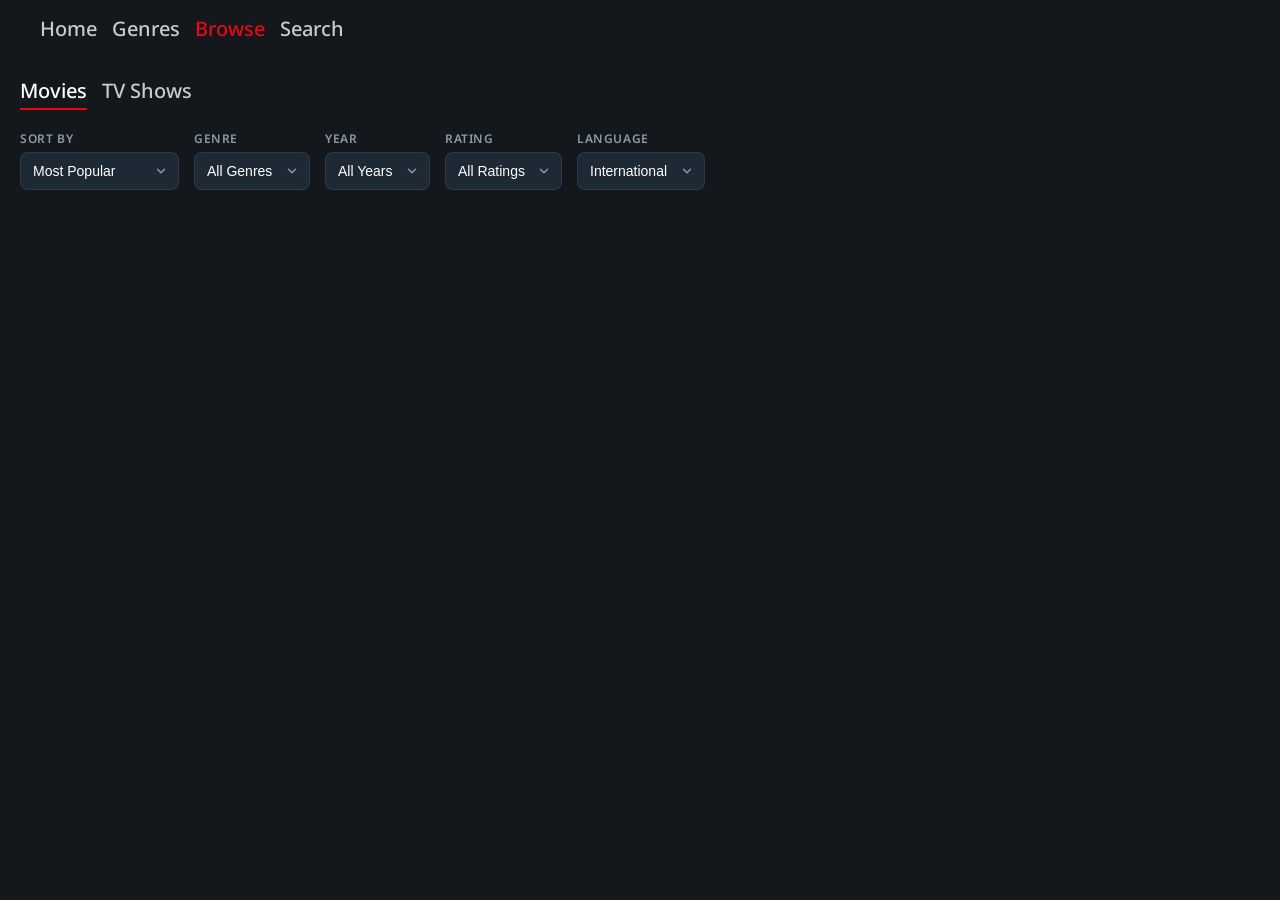
==== commit 81d99408: "update 3.2" ====
--- a/browse.html
+++ b/browse.html
@@ -85,7 +85,7 @@
             </div>
 
             <div class="select-group">
-                <label for="language-select"></label>
+                <label for="language-select">Language</label>
                 <select id="language-select" autocomplete="off">
                     <option value="">International</option>
                     <option value="ar">Arabic</option>
--- a/style.css
+++ b/style.css
@@ -107,7 +107,7 @@
 }
 
 .backdrop {
-    height: clamp(500px, 32vw, 520px);
+    height: clamp(450px, 32vw, 520px);
     /* height: 500px; */
 
     width: 100%;
@@ -187,9 +187,6 @@
     margin-top: 1px;
 }
 
-/* .details-info h2 {
-    font-size: 25px;
-} */
 
 .character-name {
     color: #a0a0a0;
@@ -556,32 +553,43 @@
 
 
 .main-nav {
-    /* max-width: 1400px; */
+    margin: 0 auto;
+    padding: 15px var(--content-pad);
     max-width: var(--content-max);
-    margin: 0 auto;
-    /* padding: 15px 20px; */
-    padding: 15px var(--content-pad);
 }
 
 .browse-container {
-    max-width: 1400px;
+    max-width: var(--content-max);
     margin: 0 auto;
     padding: 20px;
     padding-top: 20px;
 
-
-
 }
 
 .sub-nav {
     display: flex;
     gap: 15px;
     margin-bottom: 20px;
-    /* padding: 20px;
-    max-width: 1505px;
-    margin: 0 auto; */
-
-
+    /* padding: 20px; */
+    /* max-width: 1505px;
+    margin: 0 auto;  */
+
+
+}
+
+html {
+    scrollbar-gutter: stable;
+}
+
+:root {
+    --bg-surface: #161f28;
+    --bg-input: #1e2936;
+    --border-color: rgba(255, 255, 255, 0.08);
+    --accent-red: #e50914;
+    --text-primary: #ffffff;
+    --text-muted: #8c9ba5;
+    --radius-sm: 8px;
+    --content-pad: 20px;
 }
 
 .select-section {
@@ -596,6 +604,52 @@
     display: flex;
     gap: 5px;
     flex-direction: column;
+}
+
+.select-group label {
+    font-size: 0.75rem;
+    font-weight: 600;
+    text-transform: uppercase;
+    letter-spacing: 0.05em;
+    color: var(--text-muted);
+}
+
+.select-group select {
+    appearance: none;
+    -webkit-appearance: none;
+    -moz-appearance: none;
+    background-color: var(--bg-input);
+    color: var(--text-primary);
+    border: 1px solid var(--border-color);
+    border-radius: var(--radius-sm);
+    padding: 10px 36px 10px 12px;
+    font-size: 0.875rem;
+    font-weight: 500;
+    cursor: pointer;
+    outline: none;
+    transition: border-color 0.2s ease, box-shadow 0.2s ease, background-color 0.2s ease;
+
+    /* Custom Arrow SVG Icon */
+    background: var(--bg-input) url("data:image/svg+xml,%3Csvg xmlns='http://www.w3.org/2000/svg' width='16' height='16' viewBox='0 0 24 24' fill='none' stroke='%238c9ba5' stroke-width='2.5' stroke-linecap='round' stroke-linejoin='round'%3E%3Cpolyline points='6 9 12 15 18 9'%3E%3C/polyline%3E%3C/svg%3E");
+    background-repeat: no-repeat;
+    background-position: right 10px center;
+    background-size: 14px;
+}
+
+.select-group select:hover {
+    border-color: rgba(255, 255, 255, 0.25);
+    background-color: #243242;
+}
+
+.select-group select:focus {
+    border-color: var(--accent-red);
+    box-shadow: 0 0 0 3px rgba(229, 9, 20, 0.2);
+}
+
+.select-group select option {
+    background-color: var(--bg-surface);
+    color: var(--text-primary);
+    padding: 10px;
 }
 
 #scroll-sentinel {
@@ -837,7 +891,7 @@
 
 
 .genre-section {
-    max-width: 1400px;
+    max-width: var(--content-max);
     margin: 0 auto;
 }
 
@@ -1174,6 +1228,7 @@
 }
 
 .home-section-title.movie-night {
+    margin: 0 0 15px var(--scroller-gap);
     border-left: 3px solid #f59e0b;
 
 }
@@ -1201,6 +1256,11 @@
     scroll-margin-top: 50px;
 }
 
+
+.genre-container-home {
+    margin-bottom: 30px;
+
+}
 
 .main-movie-night {
     margin: 5px 20px;
@@ -1877,7 +1937,7 @@
 
 
 /* mobile */
-@media (max-width: 767px) {
+@media (max-width: 599px) {
 
     .on-backdrop {
         left: 17px;
@@ -1894,6 +1954,22 @@
         margin-right: 10px;
         margin-bottom: 20px;
 
+    }
+
+
+    .movies-grid,
+    .tv-grid,
+    .search-results {
+        display: grid;
+        grid-template-columns: repeat(2, 1fr);
+    }
+
+    .movies-grid img,
+    .tv-grid img,
+    .search-results img {
+        width: 100%;
+        height: auto;
+        aspect-ratio: 2 / 3;
     }
 
     .genre-container {
@@ -2123,8 +2199,66 @@
         font-size: 0.55rem;
     }
 
-
-
+    .upcoming-main {
+        margin-bottom: 0;
+    }
+
+    .movie-night,
+    .highly-rated-header,
+    .hidden-gem-header,
+    .genre-header-home,
+    .new-header,
+    .upcoming-header {
+        margin-top: 20px;
+        scroll-margin-top: 50px;
+    }
+
+    .main-movie-night {
+        margin-bottom: 25px;
+
+    }
+
+    :root {
+        --content-pad: 20px
+    }
+
+    .main-nav {
+        padding: 15px var(--content-pad);
+        gap: 10px;
+    }
+
+    .main-nav a {
+        font-size: 15px;
+    }
+
+
+    .details-bottom {
+        flex-direction: column;
+        gap: 20px;
+    }
+
+    .left-column {
+        position: static;
+        margin: 0;
+        width: 100%;
+        flex-direction: row;
+        align-items: flex-start;
+    }
+
+    .poster {
+        position: static;
+        width: 110px;
+        flex-shrink: 0;
+    }
+
+    .title {
+        position: static;
+        display: flex;
+    }
+
+    .status {
+        display: none;
+    }
 }
 
 /*tablet */
